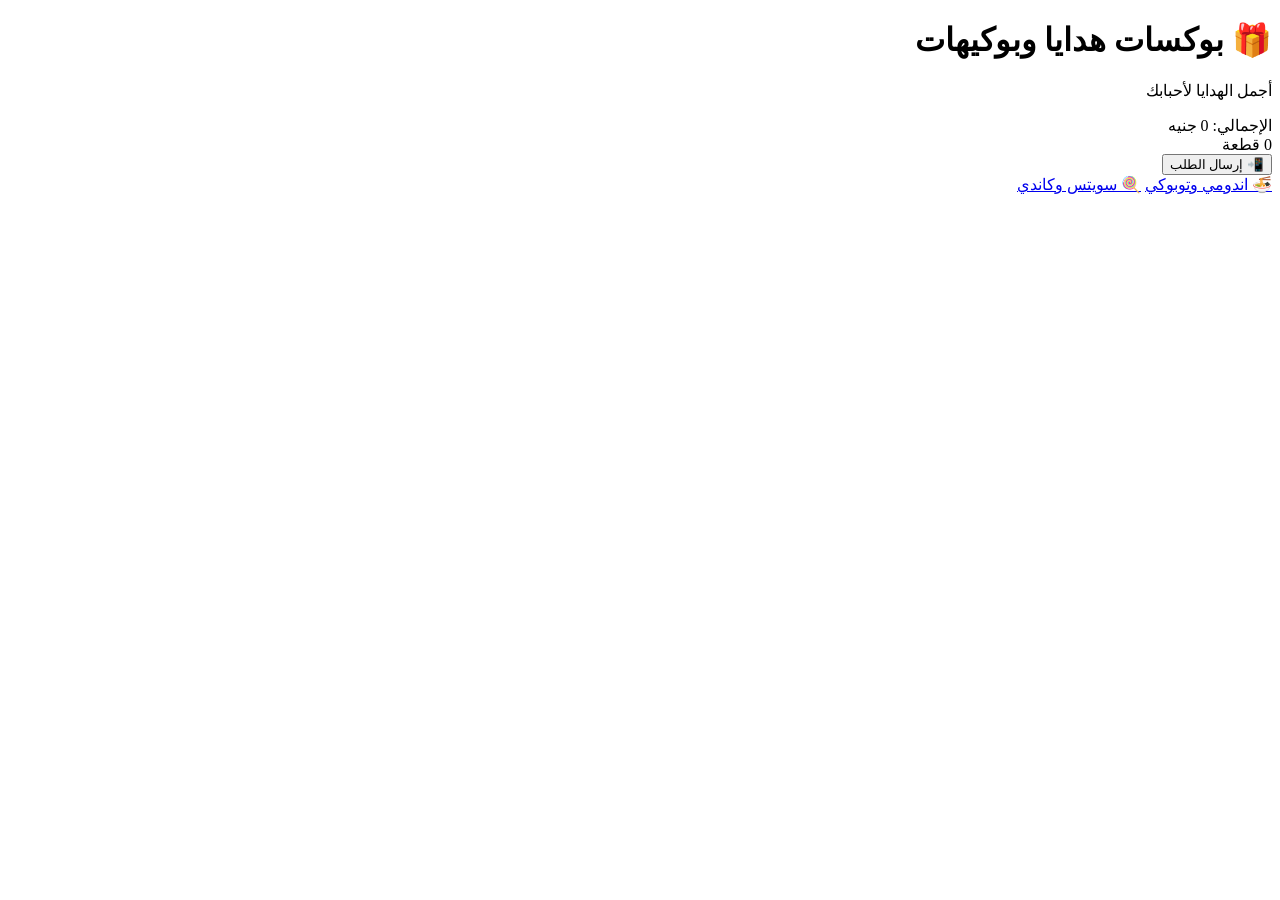
==== index.html @ c9eb4c76 "Add new products to index.html" ====
<!DOCTYPE html>
<html lang="ar" dir="rtl">
<head>
    <meta charset="UTF-8">
    <meta name="viewport" content="width=device-width, initial-scale=1.0">
    <title>🎁 بوكسات هدايا وبوكيهات</title>
    <link href="https://fonts.googleapis.com/css2?family=Cairo:wght@400;600;700&display=swap" rel="stylesheet">
    <link rel="stylesheet" href="style.css">
</head>
<body>
    <div class="container">
        <div class="header">
            <h1>🎁 بوكسات هدايا وبوكيهات</h1>
            <p>أجمل الهدايا لأحبابك</p>
        </div>

        <div class="cart-summary">
            <div>
                <div class="total">الإجمالي: <span id="totalPrice">0</span> جنيه</div>
                <div class="items-count" id="itemsCount">0 قطعة</div>
            </div>
            <button class="order-btn" onclick="sendOrder()">📲 إرسال الطلب</button>
        </div>

        <div id="productsGrid"></div>

        <div class="navigation">
            <a href="indomie.html" class="nav-btn">🍜 اندومي وتوبوكي</a>
            <a href="sweets.html" class="nav-btn">🍭 سويتس وكاندي</a>
        </div>
    </div>

    <script src="script.js"></script>
    <script>
        const pageProducts = [
            { id: 1, name: "بوكس هدايا فاخر", price: 380, image: "images/gift1.jpg" },
            { id: 2, name: "بوكيه كاندي ورد", price: 195, image: "images/517176272_122163451550534221_1086026077758322704_n.jpg" },
            { id: 2, name: "بوكيه كاندي ورد", price: 195, image: "images/517176272_122163451550534221_1086026077758322704_n.jpg" },
            { id: 3, name: "بوكس كاندي1/2 كيلو", price: 240, image: "images/gift2.jpg" },
            
        ];
    </script>
</body>
</html>
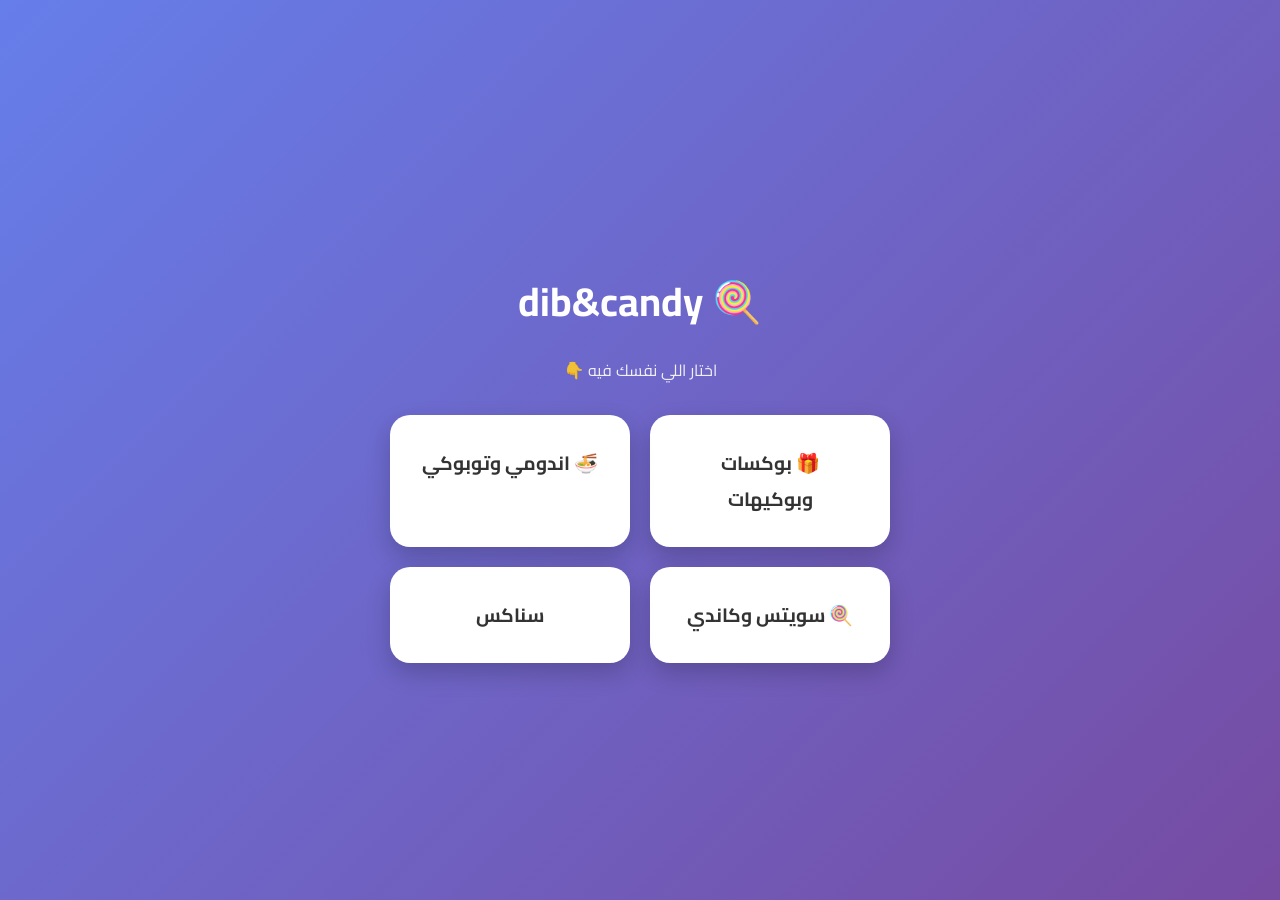
==== commit 349d21c3: "Add/update products and images" ====
--- a/index.html
+++ b/index.html
@@ -3,42 +3,74 @@
 <head>
     <meta charset="UTF-8">
     <meta name="viewport" content="width=device-width, initial-scale=1.0">
-    <title>🎁 بوكسات هدايا وبوكيهات</title>
+    <title>🍭 dib&candy</title>
     <link href="https://fonts.googleapis.com/css2?family=Cairo:wght@400;600;700&display=swap" rel="stylesheet">
-    <link rel="stylesheet" href="style.css">
+    
+    <style>
+        body {
+            font-family: 'Cairo', sans-serif;
+            background: linear-gradient(135deg, #667eea, #764ba2);
+            margin: 0;
+            padding: 0;
+            display: flex;
+            justify-content: center;
+            align-items: center;
+            height: 100vh;
+            text-align: center;
+        }
+
+        .container {
+            color: white;
+        }
+
+        h1 {
+            font-size: 2.5rem;
+            margin-bottom: 10px;
+        }
+
+        p {
+            margin-bottom: 30px;
+            opacity: 0.9;
+        }
+
+        .grid {
+            display: grid;
+            grid-template-columns: repeat(auto-fit, minmax(200px, 1fr));
+            gap: 20px;
+            max-width: 500px;
+            margin: auto;
+        }
+
+        .card {
+            background: white;
+            color: #333;
+            padding: 30px;
+            border-radius: 20px;
+            text-decoration: none;
+            font-size: 1.2rem;
+            font-weight: bold;
+            transition: 0.3s;
+            box-shadow: 0 10px 25px rgba(0,0,0,0.2);
+        }
+
+        .card:hover {
+            transform: translateY(-8px);
+        }
+    </style>
 </head>
 <body>
-    <div class="container">
-        <div class="header">
-            <h1>🎁 بوكسات هدايا وبوكيهات</h1>
-            <p>أجمل الهدايا لأحبابك</p>
-        </div>
 
-        <div class="cart-summary">
-            <div>
-                <div class="total">الإجمالي: <span id="totalPrice">0</span> جنيه</div>
-                <div class="items-count" id="itemsCount">0 قطعة</div>
-            </div>
-            <button class="order-btn" onclick="sendOrder()">📲 إرسال الطلب</button>
-        </div>
+<div class="container">
+    <h1>🍭 dib&candy</h1>
+    <p>اختار اللي نفسك فيه 👇</p>
 
-        <div id="productsGrid"></div>
+    <div class="grid">
+        <a href="gift.html" class="card">🎁 بوكسات وبوكيهات</a>
+        <a href="indomie.html" class="card">🍜 اندومي وتوبوكي</a>
+        <a href="sweets.html" class="card">🍭 سويتس وكاندي</a>
+        <a href="snacks.html" class="card">سناكس</a>
+    </div>
+</div>
 
-        <div class="navigation">
-            <a href="indomie.html" class="nav-btn">🍜 اندومي وتوبوكي</a>
-            <a href="sweets.html" class="nav-btn">🍭 سويتس وكاندي</a>
-        </div>
-    </div>
-
-    <script src="script.js"></script>
-    <script>
-        const pageProducts = [
-            { id: 1, name: "بوكس هدايا فاخر", price: 380, image: "images/gift1.jpg" },
-            { id: 2, name: "بوكيه كاندي ورد", price: 195, image: "images/517176272_122163451550534221_1086026077758322704_n.jpg" },
-            { id: 2, name: "بوكيه كاندي ورد", price: 195, image: "images/517176272_122163451550534221_1086026077758322704_n.jpg" },
-            { id: 3, name: "بوكس كاندي1/2 كيلو", price: 240, image: "images/gift2.jpg" },
-            
-        ];
-    </script>
 </body>
 </html>
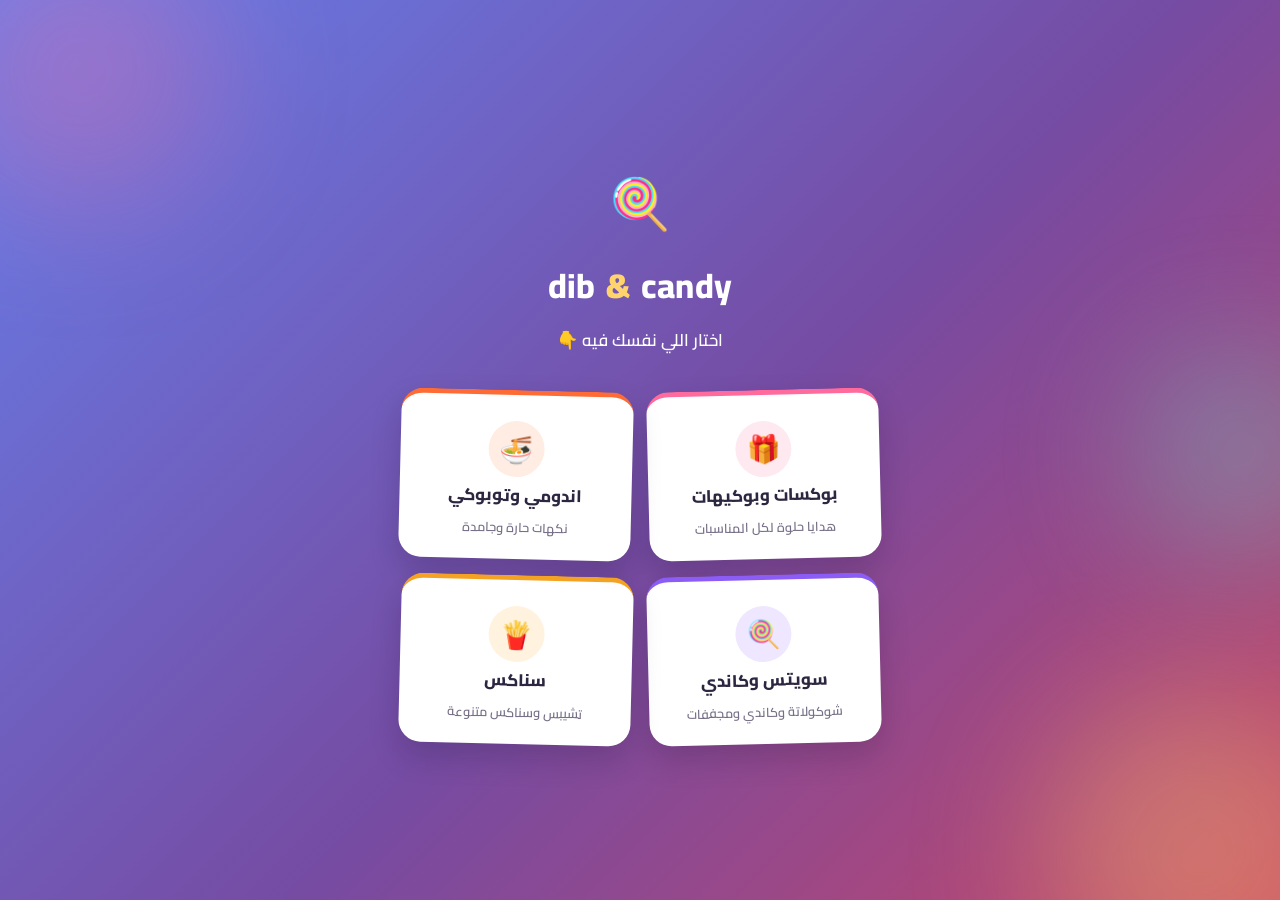
==== commit 8b53e656: "Merge remote changes" ====
--- a/index.html
+++ b/index.html
@@ -1,76 +1,184 @@
 <!DOCTYPE html>
 <html lang="ar" dir="rtl">
 <head>
-    <meta charset="UTF-8">
-    <meta name="viewport" content="width=device-width, initial-scale=1.0">
-    <title>🍭 dib&candy</title>
-    <link href="https://fonts.googleapis.com/css2?family=Cairo:wght@400;600;700&display=swap" rel="stylesheet">
-    
-    <style>
-        body {
-            font-family: 'Cairo', sans-serif;
-            background: linear-gradient(135deg, #667eea, #764ba2);
-            margin: 0;
-            padding: 0;
-            display: flex;
-            justify-content: center;
-            align-items: center;
-            height: 100vh;
-            text-align: center;
-        }
+<meta charset="UTF-8">
+<meta name="viewport" content="width=device-width, initial-scale=1.0, viewport-fit=cover">
+<meta name="theme-color" content="#764ba2">
+<meta name="description" content="dib & candy — بوكسات هدايا، اندومي وتوبوكي، سويتس وكاندي، وسناكس. اختار اللي نفسك فيه واطلب من واتساب.">
+<title>🍭 dib & candy</title>
+<link rel="preconnect" href="https://fonts.googleapis.com">
+<link rel="preconnect" href="https://fonts.gstatic.com" crossorigin>
+<link href="https://fonts.googleapis.com/css2?family=Cairo:wght@400;600;700;800;900&display=swap" rel="stylesheet">
 
-        .container {
-            color: white;
-        }
+<style>
+    * { margin: 0; padding: 0; box-sizing: border-box; }
 
-        h1 {
-            font-size: 2.5rem;
-            margin-bottom: 10px;
-        }
+    html { -webkit-text-size-adjust: 100%; }
 
-        p {
-            margin-bottom: 30px;
-            opacity: 0.9;
-        }
+    body {
+        font-family: 'Cairo', sans-serif;
+        min-height: 100vh;
+        min-height: 100dvh;
+        color: #fff;
+        background: linear-gradient(135deg, #667eea 0%, #764ba2 55%, #c44569 100%);
+        overflow-x: hidden;
+        display: flex;
+        align-items: center;
+        justify-content: center;
+        padding: 40px 20px;
+        position: relative;
+    }
 
-        .grid {
-            display: grid;
-            grid-template-columns: repeat(auto-fit, minmax(200px, 1fr));
-            gap: 20px;
-            max-width: 500px;
-            margin: auto;
-        }
+    /* خلفية زخرفية ناعمة */
+    .bg-decor { position: fixed; inset: 0; overflow: hidden; pointer-events: none; z-index: 0; }
+    .blob { position: absolute; border-radius: 50%; filter: blur(70px); opacity: 0.32; }
+    .blob-a { width: 280px; height: 280px; background: #ff6b9d; top: -70px; inset-inline-end: -60px; }
+    .blob-b { width: 320px; height: 320px; background: #ffd56b; bottom: -110px; inset-inline-start: -80px; }
+    .blob-c { width: 220px; height: 220px; background: #5eead4; top: 38%; inset-inline-start: -70px; }
 
-        .card {
-            background: white;
-            color: #333;
-            padding: 30px;
-            border-radius: 20px;
-            text-decoration: none;
-            font-size: 1.2rem;
-            font-weight: bold;
-            transition: 0.3s;
-            box-shadow: 0 10px 25px rgba(0,0,0,0.2);
-        }
+    .container { position: relative; z-index: 1; max-width: 480px; width: 100%; text-align: center; }
 
-        .card:hover {
-            transform: translateY(-8px);
-        }
-    </style>
+    .brand {
+        display: flex;
+        flex-direction: column;
+        align-items: center;
+        gap: 4px;
+        margin-bottom: 6px;
+    }
+    .brand-emoji { font-size: 3.1rem; display: inline-block; transform-origin: 65% 75%; }
+    .brand-name {
+        font-size: 2.15rem;
+        font-weight: 800;
+        letter-spacing: 0.3px;
+        word-break: break-word;
+        overflow-wrap: break-word;
+    }
+    .brand-name .amp { color: #ffd56b; font-weight: 900; padding: 0 3px; }
+
+    .tagline {
+        margin: 6px 0 34px;
+        font-size: 1.05rem;
+        font-weight: 600;
+        opacity: 0.92;
+    }
+
+    .grid {
+        display: grid;
+        grid-template-columns: 1fr 1fr;
+        gap: 16px;
+    }
+    @media (max-width: 420px) {
+        .grid { grid-template-columns: 1fr; }
+    }
+
+    .card {
+        --accent: #764ba2;
+        --accent-soft: #f1edfb;
+        background: #fff;
+        color: #2d2640;
+        text-decoration: none;
+        border-radius: 22px;
+        padding: 26px 16px 20px;
+        display: flex;
+        flex-direction: column;
+        align-items: center;
+        gap: 8px;
+        box-shadow: 0 14px 30px rgba(20, 10, 40, 0.18);
+        border-top: 5px solid var(--accent);
+        transform: rotate(var(--tilt, 0deg));
+        transition: transform 0.25s ease, box-shadow 0.25s ease;
+    }
+    .card:nth-child(odd)  { --tilt: -1.4deg; }
+    .card:nth-child(even) { --tilt: 1.4deg; }
+
+    .card:hover,
+    .card:focus-visible {
+        transform: rotate(0deg) translateY(-6px);
+        box-shadow: 0 20px 38px rgba(20, 10, 40, 0.26);
+    }
+    .card:focus-visible { outline: 3px solid #fff; outline-offset: 3px; }
+    .card:active { transform: rotate(0deg) translateY(-2px) scale(0.98); }
+
+    .card-icon {
+        width: 56px;
+        height: 56px;
+        border-radius: 50%;
+        background: var(--accent-soft);
+        display: flex;
+        align-items: center;
+        justify-content: center;
+        font-size: 1.7rem;
+    }
+    .card-title { font-weight: 800; font-size: 1.05rem; line-height: 1.3; }
+    .card-sub { font-size: 0.8rem; color: #766f87; font-weight: 600; }
+
+    .card--gift    { --accent: #ff6b9d; --accent-soft: #ffe9f1; }
+    .card--indomie { --accent: #ff6b35; --accent-soft: #ffece3; }
+    .card--sweets  { --accent: #8b5cf6; --accent-soft: #efe7ff; }
+    .card--snacks  { --accent: #f4a224; --accent-soft: #fff3e0; }
+
+    /* حركة دخول بسيطة، وبتتراعى تفضيلات تقليل الحركة */
+    @media (prefers-reduced-motion: no-preference) {
+        .brand-emoji { animation: wiggle 0.7s ease 0.15s 1 both; }
+        .tagline { animation: rise 0.5s ease 0.35s both; }
+        .grid .card { opacity: 0; animation: rise 0.5s ease both; }
+        .grid .card:nth-child(1) { animation-delay: 0.45s; }
+        .grid .card:nth-child(2) { animation-delay: 0.55s; }
+        .grid .card:nth-child(3) { animation-delay: 0.65s; }
+        .grid .card:nth-child(4) { animation-delay: 0.75s; }
+    }
+
+    @keyframes wiggle {
+        0%   { transform: rotate(0deg); }
+        25%  { transform: rotate(-10deg); }
+        55%  { transform: rotate(8deg); }
+        80%  { transform: rotate(-4deg); }
+        100% { transform: rotate(0deg); }
+    }
+    @keyframes rise {
+        from { opacity: 0; transform: translateY(14px) rotate(var(--tilt, 0deg)); }
+        to   { opacity: 1; transform: translateY(0) rotate(var(--tilt, 0deg)); }
+    }
+</style>
 </head>
 <body>
 
-<div class="container">
-    <h1>🍭 dib&candy</h1>
-    <p>اختار اللي نفسك فيه 👇</p>
+<div class="bg-decor" aria-hidden="true">
+    <span class="blob blob-a"></span>
+    <span class="blob blob-b"></span>
+    <span class="blob blob-c"></span>
+</div>
 
-    <div class="grid">
-        <a href="gift.html" class="card">🎁 بوكسات وبوكيهات</a>
-        <a href="indomie.html" class="card">🍜 اندومي وتوبوكي</a>
-        <a href="sweets.html" class="card">🍭 سويتس وكاندي</a>
-        <a href="snacks.html" class="card">سناكس</a>
+<main class="container">
+    <div class="brand">
+        <span class="brand-emoji" aria-hidden="true">🍭</span>
+        <h1 class="brand-name">dib <span class="amp">&amp;</span> candy</h1>
     </div>
-</div>
+    <p class="tagline">اختار اللي نفسك فيه 👇</p>
+
+    <nav class="grid" aria-label="أقسام المتجر">
+        <a href="gift.html" class="card card--gift">
+            <span class="card-icon" aria-hidden="true">🎁</span>
+            <span class="card-title">بوكسات وبوكيهات</span>
+            <span class="card-sub">هدايا حلوة لكل المناسبات</span>
+        </a>
+        <a href="indomie.html" class="card card--indomie">
+            <span class="card-icon" aria-hidden="true">🍜</span>
+            <span class="card-title">اندومي وتوبوكي</span>
+            <span class="card-sub">نكهات حارة وجامدة</span>
+        </a>
+        <a href="sweets.html" class="card card--sweets">
+            <span class="card-icon" aria-hidden="true">🍭</span>
+            <span class="card-title">سويتس وكاندي</span>
+            <span class="card-sub">شوكولاتة وكاندي ومجففات</span>
+        </a>
+        <a href="snacks.html" class="card card--snacks">
+            <span class="card-icon" aria-hidden="true">🍟</span>
+            <span class="card-title">سناكس</span>
+            <span class="card-sub">تشيبس وسناكس متنوعة</span>
+        </a>
+    </nav>
+</main>
 
 </body>
 </html>
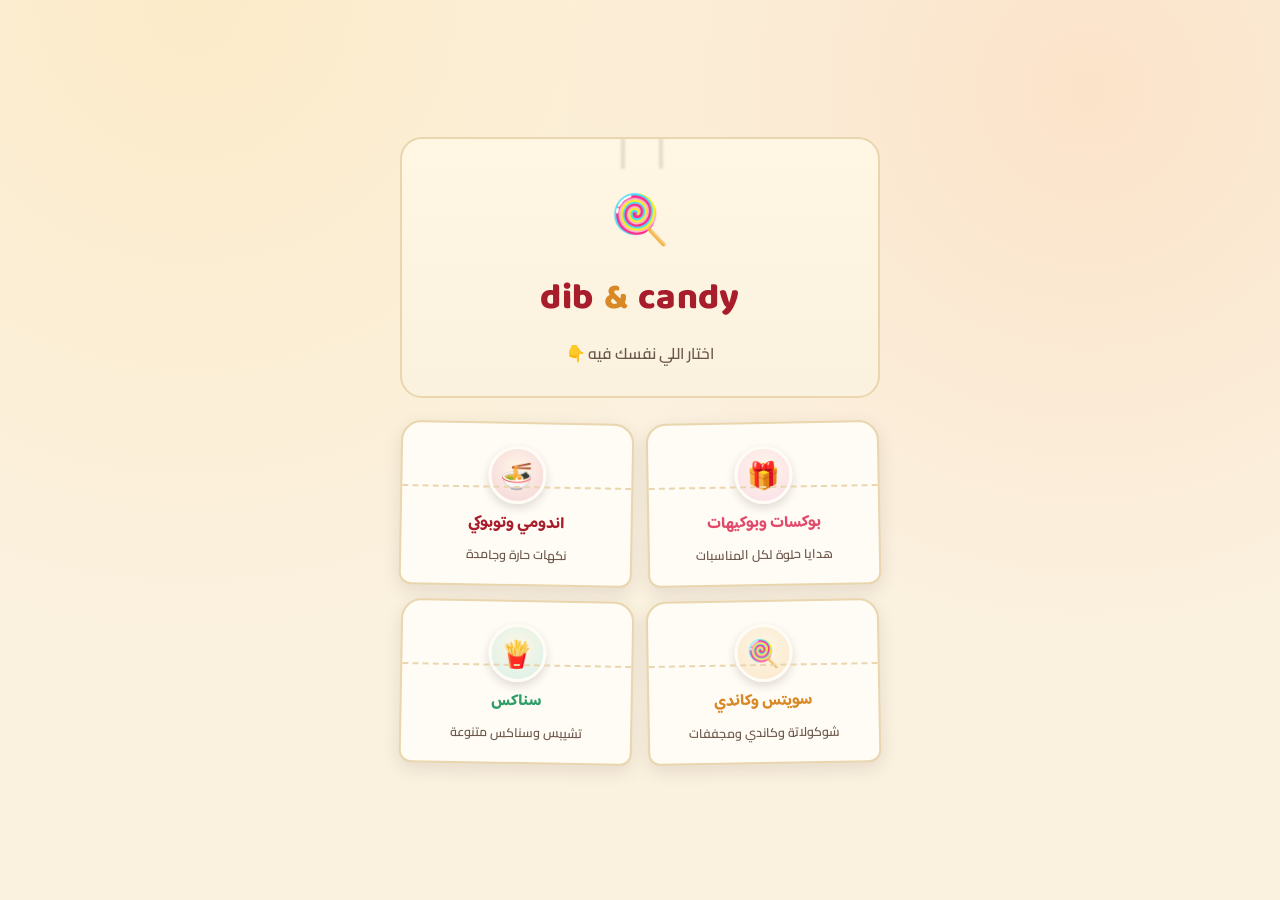
==== commit 9fe2c034: "Merge remote changes" ====
--- a/index.html
+++ b/index.html
@@ -3,158 +3,236 @@
 <head>
 <meta charset="UTF-8">
 <meta name="viewport" content="width=device-width, initial-scale=1.0, viewport-fit=cover">
-<meta name="theme-color" content="#764ba2">
+<meta name="theme-color" content="#D6293A">
 <meta name="description" content="dib & candy — بوكسات هدايا، اندومي وتوبوكي، سويتس وكاندي، وسناكس. اختار اللي نفسك فيه واطلب من واتساب.">
-<title>🍭 dib & candy</title>
+<title>🍭 dib &amp; candy</title>
 <link rel="preconnect" href="https://fonts.googleapis.com">
 <link rel="preconnect" href="https://fonts.gstatic.com" crossorigin>
-<link href="https://fonts.googleapis.com/css2?family=Cairo:wght@400;600;700;800;900&display=swap" rel="stylesheet">
+<link href="https://fonts.googleapis.com/css2?family=Cairo:wght@400;600;700;800&family=Baloo+Bhaijaan+2:wght@600;700;800&display=swap" rel="stylesheet">
 
 <style>
-    * { margin: 0; padding: 0; box-sizing: border-box; }
-
-    html { -webkit-text-size-adjust: 100%; }
-
-    body {
-        font-family: 'Cairo', sans-serif;
-        min-height: 100vh;
-        min-height: 100dvh;
-        color: #fff;
-        background: linear-gradient(135deg, #667eea 0%, #764ba2 55%, #c44569 100%);
-        overflow-x: hidden;
-        display: flex;
-        align-items: center;
-        justify-content: center;
-        padding: 40px 20px;
-        position: relative;
-    }
-
-    /* خلفية زخرفية ناعمة */
-    .bg-decor { position: fixed; inset: 0; overflow: hidden; pointer-events: none; z-index: 0; }
-    .blob { position: absolute; border-radius: 50%; filter: blur(70px); opacity: 0.32; }
-    .blob-a { width: 280px; height: 280px; background: #ff6b9d; top: -70px; inset-inline-end: -60px; }
-    .blob-b { width: 320px; height: 320px; background: #ffd56b; bottom: -110px; inset-inline-start: -80px; }
-    .blob-c { width: 220px; height: 220px; background: #5eead4; top: 38%; inset-inline-start: -70px; }
-
-    .container { position: relative; z-index: 1; max-width: 480px; width: 100%; text-align: center; }
-
-    .brand {
-        display: flex;
-        flex-direction: column;
-        align-items: center;
-        gap: 4px;
-        margin-bottom: 6px;
-    }
-    .brand-emoji { font-size: 3.1rem; display: inline-block; transform-origin: 65% 75%; }
-    .brand-name {
-        font-size: 2.15rem;
-        font-weight: 800;
-        letter-spacing: 0.3px;
-        word-break: break-word;
-        overflow-wrap: break-word;
-    }
-    .brand-name .amp { color: #ffd56b; font-weight: 900; padding: 0 3px; }
-
-    .tagline {
-        margin: 6px 0 34px;
-        font-size: 1.05rem;
-        font-weight: 600;
-        opacity: 0.92;
-    }
-
-    .grid {
-        display: grid;
-        grid-template-columns: 1fr 1fr;
-        gap: 16px;
-    }
-    @media (max-width: 420px) {
-        .grid { grid-template-columns: 1fr; }
-    }
-
-    .card {
-        --accent: #764ba2;
-        --accent-soft: #f1edfb;
-        background: #fff;
-        color: #2d2640;
-        text-decoration: none;
-        border-radius: 22px;
-        padding: 26px 16px 20px;
-        display: flex;
-        flex-direction: column;
-        align-items: center;
-        gap: 8px;
-        box-shadow: 0 14px 30px rgba(20, 10, 40, 0.18);
-        border-top: 5px solid var(--accent);
-        transform: rotate(var(--tilt, 0deg));
-        transition: transform 0.25s ease, box-shadow 0.25s ease;
-    }
-    .card:nth-child(odd)  { --tilt: -1.4deg; }
-    .card:nth-child(even) { --tilt: 1.4deg; }
-
-    .card:hover,
-    .card:focus-visible {
-        transform: rotate(0deg) translateY(-6px);
-        box-shadow: 0 20px 38px rgba(20, 10, 40, 0.26);
-    }
-    .card:focus-visible { outline: 3px solid #fff; outline-offset: 3px; }
-    .card:active { transform: rotate(0deg) translateY(-2px) scale(0.98); }
-
-    .card-icon {
-        width: 56px;
-        height: 56px;
-        border-radius: 50%;
-        background: var(--accent-soft);
-        display: flex;
-        align-items: center;
-        justify-content: center;
-        font-size: 1.7rem;
-    }
-    .card-title { font-weight: 800; font-size: 1.05rem; line-height: 1.3; }
-    .card-sub { font-size: 0.8rem; color: #766f87; font-weight: 600; }
-
-    .card--gift    { --accent: #ff6b9d; --accent-soft: #ffe9f1; }
-    .card--indomie { --accent: #ff6b35; --accent-soft: #ffece3; }
-    .card--sweets  { --accent: #8b5cf6; --accent-soft: #efe7ff; }
-    .card--snacks  { --accent: #f4a224; --accent-soft: #fff3e0; }
-
-    /* حركة دخول بسيطة، وبتتراعى تفضيلات تقليل الحركة */
-    @media (prefers-reduced-motion: no-preference) {
-        .brand-emoji { animation: wiggle 0.7s ease 0.15s 1 both; }
-        .tagline { animation: rise 0.5s ease 0.35s both; }
-        .grid .card { opacity: 0; animation: rise 0.5s ease both; }
-        .grid .card:nth-child(1) { animation-delay: 0.45s; }
-        .grid .card:nth-child(2) { animation-delay: 0.55s; }
-        .grid .card:nth-child(3) { animation-delay: 0.65s; }
-        .grid .card:nth-child(4) { animation-delay: 0.75s; }
-    }
-
-    @keyframes wiggle {
-        0%   { transform: rotate(0deg); }
-        25%  { transform: rotate(-10deg); }
-        55%  { transform: rotate(8deg); }
-        80%  { transform: rotate(-4deg); }
-        100% { transform: rotate(0deg); }
-    }
-    @keyframes rise {
-        from { opacity: 0; transform: translateY(14px) rotate(var(--tilt, 0deg)); }
-        to   { opacity: 1; transform: translateY(0) rotate(var(--tilt, 0deg)); }
-    }
+:root {
+  --paper: #FBF1DF;
+  --paper-2: #F5E6C8;
+  --card: #FFFCF5;
+  --ink: #2A1E19;
+  --ink-soft: #6B564A;
+  --red: #D6293A;
+  --red-deep: #A81D2C;
+  --gold: #F2A93B;
+  --gold-deep: #D98826;
+  --green: #2E9E68;
+  --rose: #E2496B;
+  --line: #E9D6AE;
+
+  --font-display: "Baloo Bhaijaan 2", "Cairo", sans-serif;
+  --font-body: "Cairo", sans-serif;
+}
+
+* { margin: 0; padding: 0; box-sizing: border-box; }
+html { -webkit-text-size-adjust: 100%; scroll-behavior: smooth; }
+
+@media (prefers-reduced-motion: reduce) {
+  * { animation-duration: 0.001ms !important; animation-iteration-count: 1 !important; transition-duration: 0.001ms !important; }
+}
+
+body {
+  font-family: var(--font-body);
+  min-height: 100vh;
+  min-height: 100dvh;
+  color: var(--ink);
+  background:
+    radial-gradient(circle at 15% 0%, #FCEBC9 0%, transparent 45%),
+    radial-gradient(circle at 85% 10%, #FBE3C9 0%, transparent 40%),
+    var(--paper);
+  overflow-x: hidden;
+  display: flex;
+  align-items: center;
+  justify-content: center;
+  padding: 40px 18px;
+  position: relative;
+}
+
+.container {
+  position: relative;
+  z-index: 1;
+  max-width: 480px;
+  width: 100%;
+}
+
+/* ---------------- Header (matches shop header) ---------------- */
+
+.header {
+  position: relative;
+  text-align: center;
+  padding: 34px 16px 28px;
+  margin-bottom: 24px;
+  background: linear-gradient(180deg, #FFF6E4 0%, var(--paper) 100%);
+  border: 2px solid var(--line);
+  border-radius: 22px;
+  overflow: hidden;
+}
+
+.header::before,
+.header::after {
+  content: "";
+  position: absolute;
+  top: -30px;
+  width: 4px;
+  height: 60px;
+  background: rgba(42,30,25,0.12);
+  border-radius: 4px;
+  animation: steam 3.2s ease-in-out infinite;
+  filter: blur(1px);
+}
+.header::before { left: 46%; animation-delay: 0s; }
+.header::after  { left: 54%; animation-delay: 1.1s; }
+
+@keyframes steam {
+  0%   { transform: translateY(0) scaleY(0.8); opacity: 0; }
+  25%  { opacity: .6; }
+  60%  { opacity: .35; }
+  100% { transform: translateY(-38px) scaleY(1.3); opacity: 0; }
+}
+
+.brand-emoji {
+  font-size: 3rem;
+  display: inline-block;
+  transform-origin: 65% 75%;
+}
+
+.brand-name {
+  font-family: var(--font-display);
+  font-size: clamp(28px, 7vw, 36px);
+  font-weight: 800;
+  color: var(--red-deep);
+  letter-spacing: 0.3px;
+  margin-top: 6px;
+}
+.brand-name .amp { color: var(--gold-deep); font-weight: 800; padding: 0 3px; }
+
+.tagline {
+  margin-top: 8px;
+  font-size: 15.5px;
+  font-weight: 600;
+  color: var(--ink-soft);
+}
+
+/* ---------------- Nav cards ---------------- */
+
+.grid {
+  display: grid;
+  grid-template-columns: 1fr 1fr;
+  gap: 14px;
+}
+@media (max-width: 420px) {
+  .grid { grid-template-columns: 1fr; }
+}
+
+.card {
+  --accent: var(--red);
+  --accent-soft: var(--paper-2);
+  position: relative;
+  background: var(--card);
+  color: var(--ink);
+  text-decoration: none;
+  border: 2px solid var(--line);
+  border-radius: 20px 20px 12px 12px;
+  padding: 22px 14px 18px;
+  display: flex;
+  flex-direction: column;
+  align-items: center;
+  gap: 8px;
+  box-shadow: 0 6px 18px rgba(42, 30, 25, 0.10);
+  transform: rotate(var(--tilt, 0deg));
+  transition: transform 0.2s ease, box-shadow 0.2s ease, border-color .2s ease;
+  overflow: hidden;
+}
+.card::before {
+  content: "";
+  position: absolute;
+  top: 62px;
+  left: 0;
+  right: 0;
+  height: 0;
+  border-top: 2px dashed var(--line);
+}
+.card:nth-child(odd)  { --tilt: -1deg; }
+.card:nth-child(even) { --tilt: 1deg; }
+
+.card:hover,
+.card:focus-visible {
+  transform: rotate(0deg) translateY(-5px);
+  box-shadow: 0 14px 26px rgba(42, 30, 25, 0.18);
+  border-color: var(--accent);
+}
+.card:focus-visible { outline: 3px solid var(--gold-deep); outline-offset: 3px; }
+.card:active { transform: rotate(0deg) translateY(-1px) scale(0.98); }
+
+.card-icon {
+  width: 58px;
+  height: 58px;
+  border-radius: 50%;
+  background: radial-gradient(circle at 50% 40%, #FFF7E6 0%, var(--accent-soft) 75%);
+  border: 3px solid var(--card);
+  box-shadow: 0 4px 10px rgba(42,30,25,0.15);
+  display: flex;
+  align-items: center;
+  justify-content: center;
+  font-size: 1.65rem;
+  margin-bottom: 2px;
+}
+.card-title {
+  font-family: var(--font-display);
+  font-weight: 700;
+  font-size: 1rem;
+  line-height: 1.3;
+  color: var(--accent);
+}
+.card-sub {
+  font-size: 0.78rem;
+  color: var(--ink-soft);
+  font-weight: 600;
+}
+
+.card--gift    { --accent: var(--rose); --accent-soft: #FBE3E9; }
+.card--indomie { --accent: var(--red-deep); --accent-soft: #F7DCDC; }
+.card--sweets  { --accent: var(--gold-deep); --accent-soft: #FBEBD1; }
+.card--snacks  { --accent: var(--green); --accent-soft: #E1F2E8; }
+
+/* ---------------- Entrance motion ---------------- */
+
+@media (prefers-reduced-motion: no-preference) {
+  .brand-emoji { animation: wiggle 0.7s ease 0.15s 1 both; }
+  .tagline { animation: rise 0.5s ease 0.35s both; }
+  .grid .card { opacity: 0; animation: rise 0.5s ease both; }
+  .grid .card:nth-child(1) { animation-delay: 0.45s; }
+  .grid .card:nth-child(2) { animation-delay: 0.55s; }
+  .grid .card:nth-child(3) { animation-delay: 0.65s; }
+  .grid .card:nth-child(4) { animation-delay: 0.75s; }
+}
+
+@keyframes wiggle {
+  0%   { transform: rotate(0deg); }
+  25%  { transform: rotate(-10deg); }
+  55%  { transform: rotate(8deg); }
+  80%  { transform: rotate(-4deg); }
+  100% { transform: rotate(0deg); }
+}
+@keyframes rise {
+  from { opacity: 0; transform: translateY(14px) rotate(var(--tilt, 0deg)); }
+  to   { opacity: 1; transform: translateY(0) rotate(var(--tilt, 0deg)); }
+}
 </style>
 </head>
 <body>
 
-<div class="bg-decor" aria-hidden="true">
-    <span class="blob blob-a"></span>
-    <span class="blob blob-b"></span>
-    <span class="blob blob-c"></span>
-</div>
-
 <main class="container">
-    <div class="brand">
+    <div class="header">
         <span class="brand-emoji" aria-hidden="true">🍭</span>
         <h1 class="brand-name">dib <span class="amp">&amp;</span> candy</h1>
+        <p class="tagline">اختار اللي نفسك فيه 👇</p>
     </div>
-    <p class="tagline">اختار اللي نفسك فيه 👇</p>
 
     <nav class="grid" aria-label="أقسام المتجر">
         <a href="gift.html" class="card card--gift">
